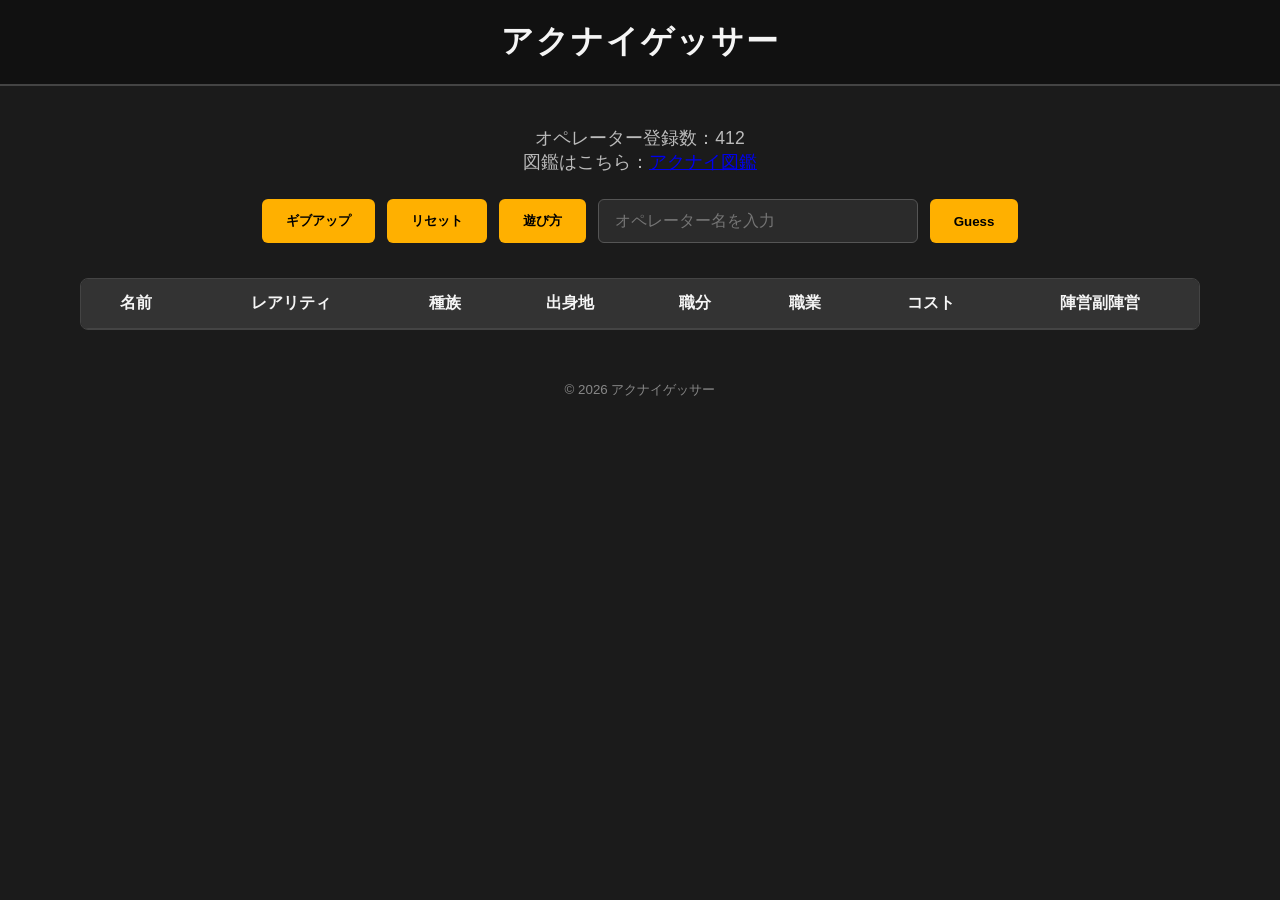
==== arknights/guesser.html @ a70462ee "Update guesser.html" ====
<!DOCTYPE html>
<html lang="ja">

<head>
    <meta charset="UTF-8">
    <meta name="viewport" content="width=device-width, initial-scale=1.0">
    <title>アクナイゲッサー</title>
    <link rel="icon" href="images/favicon.ico" type="image/x-icon">
    <link rel="stylesheet" href="style.css">
    <script src="script.js" defer></script>
</head>

<body>

    <header>
        <h1>アクナイゲッサー</h1>
    </header>

    <main>

        <section id="statusArea">
            <span id="problemNumber">オペレーター登録数：412</span>
            <p>図鑑はこちら：<a href="study.html">アクナイ図鑑</a></p>
        </section>
            <section id="guessArea">
            <button id="giveUpButton" type="button">
                ギブアップ
            </button>

            <button id="resetButton" type="button">
                リセット
            </button>

            <button id="helpButton" type="button">
                遊び方
            </button>

            <dialog id="helpDialog">
                <div class="dialog-header">
                    <h2>遊び方</h2>
                </div>
            
                <div class="dialog-content">
                    <p>
                        オペレーターの名前を入力して、Enterキーまたは「guess」ボタンを押してください。
                    </p>
            
                    <p>
                        正解を知りたい場合は「ギブアップ」ボタンを押してください。
                    </p>
            
                    <h3>一部オペレーターの扱いについて</h3>
            
                    <ul>
                        <li>情報は白wikiの内容を基にしています。</li>
                        <li>統合戦略のみで登場するオペレータなどを含みます。</li>
                        <li>
                            種族が複数あるオペレーターは、完全一致でないと正解扱いになりません。<br>
                            例）種族が「コータス/キメラ」のオペレーターと、
                            「コータス」のオペレーターを比較すると、不一致扱いになります。
                        </li>
                        <li>「製造元」は「出身地」として扱います。</li>
                        <li>一部オペレーターの種族はプロファイルにないため、空白になります。</li>
                        <li>
                            陣営として扱うのは、各オペレーター個別ページで記載のある陣営および副陣営のみです。
                            親組織の陣営は記載のない限り考慮しません。<br>
                            例）陣営が「行動予備隊A1」のオペレーターは
                            「ロドスアイランド」陣営として扱いません。
                        </li>
                        <li>陣営と副陣営に序列、区別はつけていません。</li>
                        <li>
                            職分が不一致で職業が一致している場合、部分一致扱いになります。
                        </li>
                    </ul>
                </div>
            
                <div class="dialog-footer">
                    <button id="closeHelpButton" type="button">
                        閉じる
                    </button>
                </div>
            </dialog>
            <input
                type="text"
                id="operatorInput"
                list="operatorList"
                placeholder="オペレーター名を入力"
                autocomplete="off">

            <datalist id="operatorList"></datalist>

            <button id="guessButton" type="button">
                Guess
            </button>

        </section>

        <section id="historyArea">

            <table>
                <thead>
                    <tr>
                        <th>名前</th>
                        <th>レアリティ</th>
                        <th>種族</th>
                        <th>出身地</th>
                        <th>職分</th>
                        <th>職業</th>
                        <th>コスト</th>
                        <th>陣営副陣営</th>
                    </tr>
                </thead>

                <tbody id="historyTable">
                    <!-- JavaScriptで履歴を追加 -->
                </tbody>
            </table>

        </section>

        <section id="clearArea" hidden>

            <h2>正解！</h2>

            <p>
                正解は
                <strong id="answerName"></strong>
                でした！
            </p>

            <button id="nextButton" type="button">
                次の問題へ →
            </button>

        </section>
    </main>

    <footer>
        <small>&copy; 2026 アクナイゲッサー</small>
    </footer>

</body>

</html>
---- arknights/style.css ----
/* ===== 共通 ===== */

* {
    margin: 0;
    padding: 0;
    box-sizing: border-box;
}

body {
    background: #1b1b1b;
    color: #f5f5f5;
    font-family: "Yu Gothic", "Meiryo", sans-serif;
}

main {
    width: min(1120px, 95%);
    margin: 40px auto;
}

.correct {
    background: #3ba55d;
    color: white;
    font-weight: bold;
}

.partial {
    background: #d8a100;
    color: white;
    font-weight: bold;
}

.wrong {
    background: #af4040;
    color: white;
}

button:disabled {
    background: #666;
    color: #bbb;
    cursor: not-allowed;
    opacity: 0.6;
}

input:disabled {
    background: #333;
    color: #999;
    cursor: not-allowed;
}

/* ===== ヘルプ ===== */
#helpDialog {
    margin: auto;
    width: min(700px, calc(100% - 40px));
    max-height: 80vh;
    padding: 0;
    border: none;
    border-radius: 12px;
    background: #fff;
    color: #181818;
    box-shadow: 0 20px 60px rgba(0, 0, 0, 0.2);
}

#helpDialog::backdrop {
    background: rgba(0, 0, 0, 0.55);
    backdrop-filter: blur(3px);
}

.dialog-header {
    display: flex;
    align-items: center;
    justify-content: space-between;
    padding: 20px 24px;
    border-bottom: 1px solid #eee;
}

.dialog-header h2 {
    margin: 0;
    font-size: 1.3rem;
}

.dialog-header button {
    border: none;
    background: none;
    color: #666;
    font-size: 1.8rem;
    line-height: 1;
    cursor: pointer;
}

.dialog-header button:hover {
    color: #D50015;
}

.dialog-content {
    max-height: 60vh;
    overflow-y: auto;
    padding: 24px;
    line-height: 1.8;
}

.dialog-content p {
    margin: 0 0 0 0px;
}

.dialog-content h3 {
    margin: 30px 0 15px;
    color: #D50015;
    font-size: 1rem;
}

.dialog-content ul {
    margin: 0;
    padding-left: 1.5em;
}

.dialog-content li {
    margin-bottom: 12px;
}

.dialog-footer {
    padding: 16px 24px;
    border-top: 1px solid #eee;
    text-align: right;
}

#closeHelpButtonBottom {
    padding: 10px 20px;
    border: 1px solid #181818;
    border-radius: 4px;
    background: #181818;
    color: #fff;
    cursor: pointer;
}

#closeHelpButtonBottom:hover {
    background: #D50015;
    border-color: #D50015;
}
/* ===== ヘッダー ===== */

header {
    background: #111;
    border-bottom: 2px solid #444;
    padding: 20px;
    text-align: center;
}

header h1 {
    font-size: 2rem;
    letter-spacing: 2px;
}

/* ===== 問題番号 ===== */

#statusArea {
    text-align: center;
    margin-bottom: 25px;
    font-size: 1.1rem;
    color: #bbb;
}

/* ===== 入力欄 ===== */

#guessArea {
    display: flex;
    justify-content: center;
    gap: 12px;
    margin-bottom: 35px;
}

#operatorInput {
    width: 320px;
    padding: 12px 16px;
    font-size: 1rem;

    border: 1px solid #555;
    border-radius: 6px;

    background: #2b2b2b;
    color: white;
}

#operatorInput:focus {
    outline: none;
    border-color: #ffb000;
}

button {
    cursor: pointer;

    padding: 12px 24px;

    border: none;
    border-radius: 6px;

    background: #ffb000;
    color: black;

    font-weight: bold;
    transition: .2s;
}

button:hover {
    background: #ffc63a;
}

/* ===== 履歴 ===== */
td {
    white-space: nowrap;
}

#historyArea {

    max-height: 600px;
    overflow-y: auto;

    border: 1px solid #444;
    border-radius: 8px;

    background: #252525;
}

table {
    width: 100%;
    border-collapse: collapse;
}

thead {

    position: sticky;
    top: 0;

    background: #333;
}

th,
td {

    padding: 14px;
    text-align: center;

    border-bottom: 1px solid #444;
}

tbody tr:hover {
    background: #333;
}


/* ===== 正解画面 ===== */

#clearArea {

    margin-top: 40px;
    padding: 30px;

    text-align: center;

    border-radius: 10px;

    background: #27312b;
    border: 2px solid #4caf50;
}

#clearArea h2 {
    color: #7CFC8A;
    margin-bottom: 15px;
}

#answerName {
    font-size: 1.6rem;
    font-weight: bold;
}
/* ===== フッター ===== */

footer {

    margin: 50px 0 20px;

    text-align: center;
    color: #888;
}

/* ===== 予習画面 ===== */

.filters-header h2 {
    font-size: 1.1rem;
    margin-bottom: 4px;
    color: #f7d48b;
}

.filters-header p {
    font-size: 0.95rem;
    color: #bdbdbd;
}

.filters-section {
    padding: 14px;
    border: 1px solid rgba(255, 255, 255, 0.08);
    border-radius: 14px;
    background: rgba(255, 255, 255, 0.03);
}

.section-title {
    font-size: 0.82rem;
    font-weight: 700;
    letter-spacing: 0.16em;
    text-transform: uppercase;
    color: #ffb000;
    margin-bottom: 12px;
}

.filter-grid {
    display: grid;
    grid-template-columns: repeat(3, minmax(0, 1fr));
    gap: 12px;
}

.filter-grid-compact {
    grid-template-columns: repeat(3, minmax(0, 1fr));
}

.filter-group {
    display: flex;
    flex-direction: column;
    gap: 6px;
    padding: 10px 12px;
    border: 1px solid #4b4b4b;
    border-radius: 12px;
    background: #2a2a2a;
}

.filter-group label {
    font-size: 0.78rem;
    color: #d3d3d3;
    font-weight: 600;
}

.filter-group-action {
    justify-content: flex-end;
}

.reset-button {
    min-height: 44px;
    padding: 10px 12px;
    border: 1px solid #ffb000;
    border-radius: 10px;
    background: linear-gradient(135deg, #5a3b00, #3a2a00);
    color: #fff4d6;
    font-weight: 700;
    box-shadow: inset 0 1px 0 rgba(255, 255, 255, 0.08);
}

.reset-button:hover {
    background: linear-gradient(135deg, #6c4600, #4b3300);
}

#filters input,
#filters select {
    width: 100%;
    padding: 10px 12px;
    font-size: 15px;
    border: 1px solid #575757;
    border-radius: 10px;
    background: #1f1f1f;
    color: #f5f5f5;
    box-sizing: border-box;
}

#filters input::placeholder {
    color: #999;
}

#filters input:focus,
#filters select:focus {
    outline: none;
    border-color: #ffb000;
    box-shadow: 0 0 0 2px rgba(255, 176, 0, 0.2);
}

.table-panel {
    width: 100%;
    overflow-x: auto;
}

@media (max-width: 900px) {
    .filter-grid,
    .filter-grid-compact {
        grid-template-columns: repeat(2, minmax(0, 1fr));
    }
}

@media (max-width: 700px) {
    #filters {
        padding: 16px;
    }

    .filters-header {
        flex-direction: column;
        align-items: flex-start;
        gap: 6px;
    }

    .filter-grid,
    .filter-grid-compact {
        grid-template-columns: 1fr;
    }
}

/* ===== スマホ ===== */

@media (max-width: 700px) {
    tr{
        font-size: 0.5em;
    }

    #guessArea {
        flex-direction: column;
        align-items: center;
    }

    #operatorInput {
        width: 100%;
    }

    table {
        font-size: .9rem;
    }

    th,
    td {
        padding: 10px;
    }
}
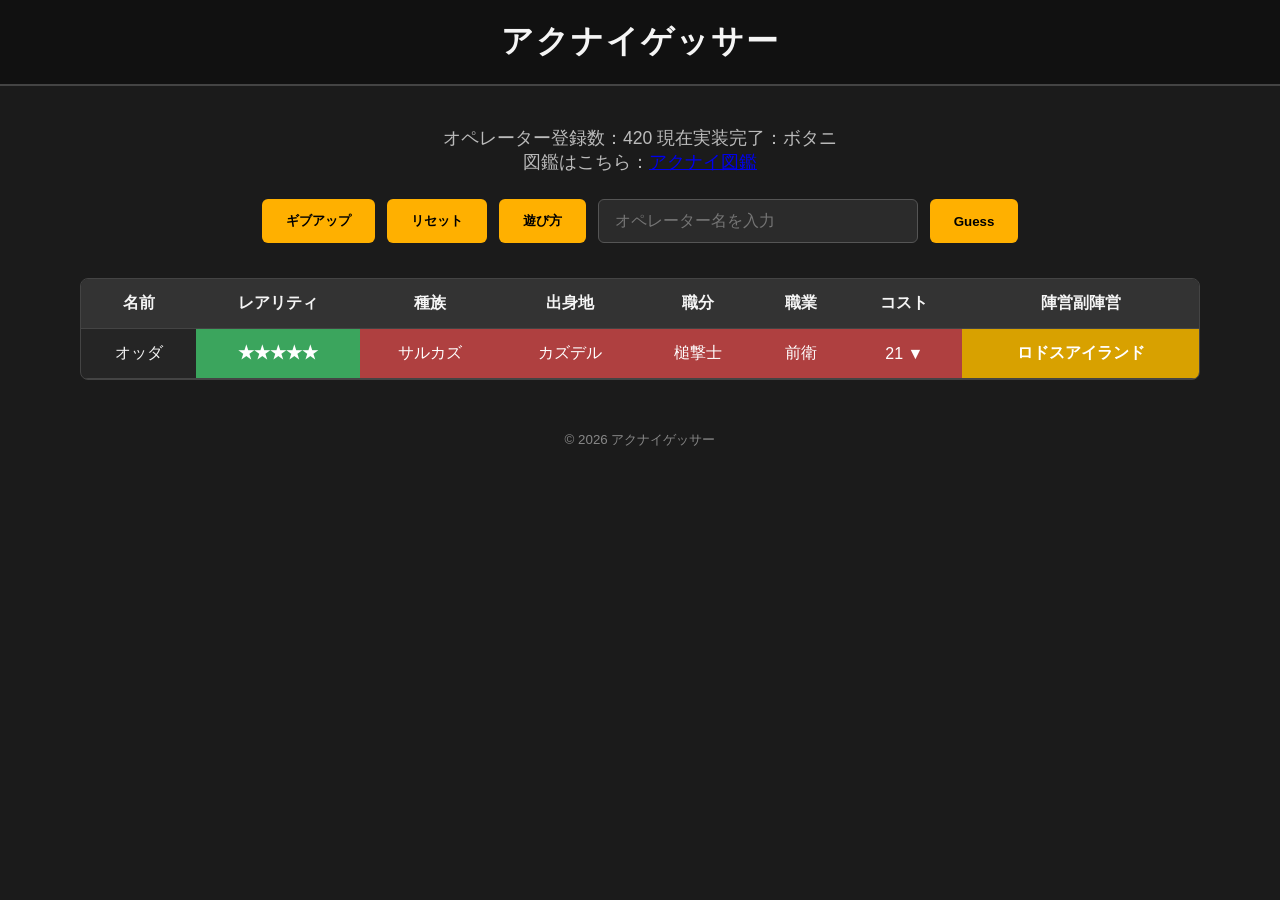
==== commit 746e5ad7: "add botani" ====
--- a/arknights/guesser.html
+++ b/arknights/guesser.html
@@ -19,7 +19,8 @@
     <main>
 
         <section id="statusArea">
-            <span id="problemNumber">オペレーター登録数：412</span>
+            <span id="problemNumber">オペレーター登録数：<span id="operatorCount"></span></span>
+            <span id="implementationStatus">現在実装完了：<span id="latestOperator"></span></span>
             <p>図鑑はこちら：<a href="study.html">アクナイ図鑑</a></p>
         </section>
             <section id="guessArea">
--- a/arknights/style.css
+++ b/arknights/style.css
@@ -51,7 +51,7 @@
 #helpDialog {
     margin: auto;
     width: min(700px, calc(100% - 40px));
-    max-height: 80vh;
+    max-height: 90vh;
     padding: 0;
     border: none;
     border-radius: 12px;
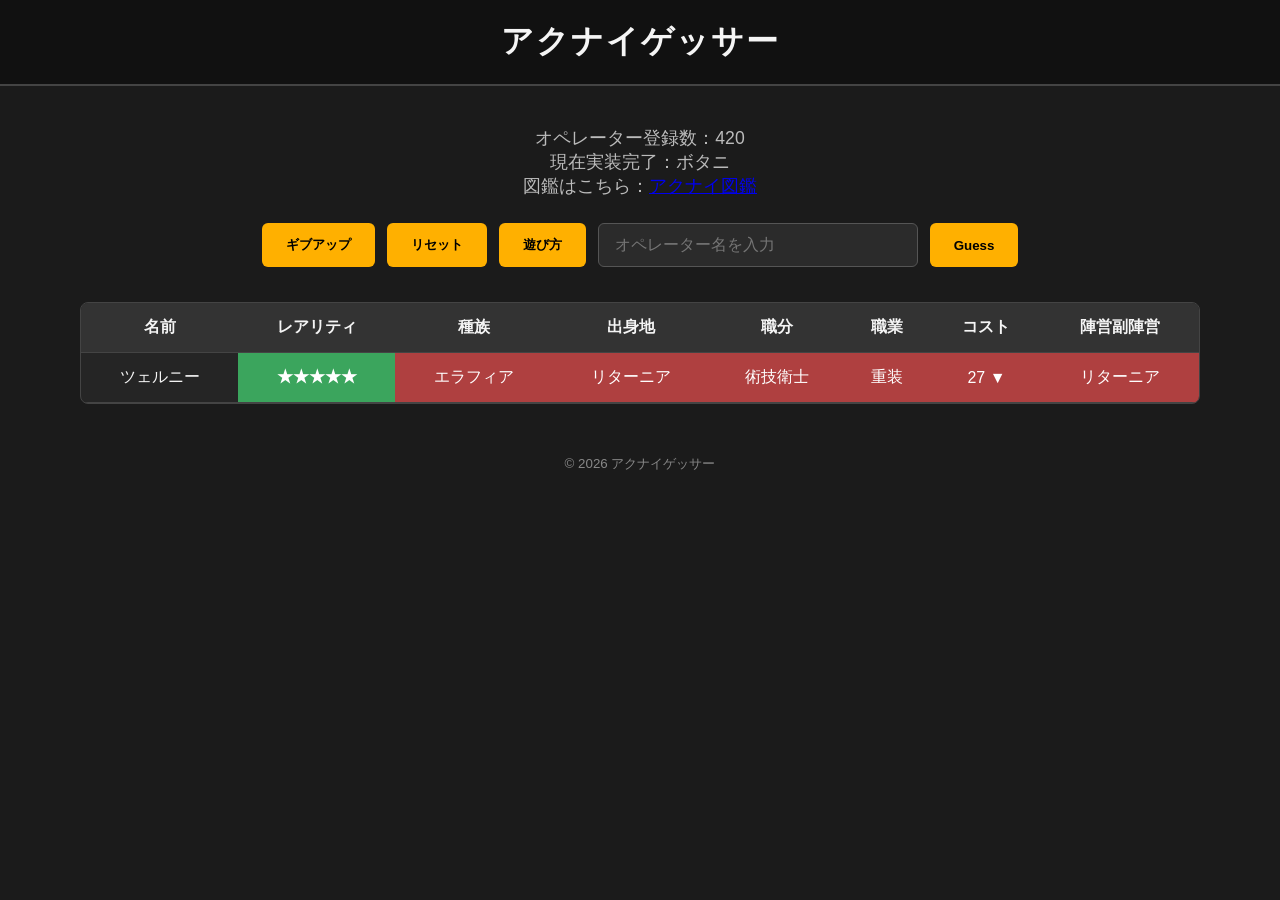
==== commit 40384dde: "add script" ====
--- a/arknights/guesser.html
+++ b/arknights/guesser.html
@@ -19,8 +19,8 @@
     <main>
 
         <section id="statusArea">
-            <span id="problemNumber">オペレーター登録数：<span id="operatorCount"></span></span>
-            <span id="implementationStatus">現在実装完了：<span id="latestOperator"></span></span>
+            <span id="problemNumber">オペレーター登録数：<span id="operatorCount"></span></span><br>
+            <span id="implementationStatus">現在実装完了：<span id="latestOperator"></span></span><br>
             <p>図鑑はこちら：<a href="study.html">アクナイ図鑑</a></p>
         </section>
             <section id="guessArea">
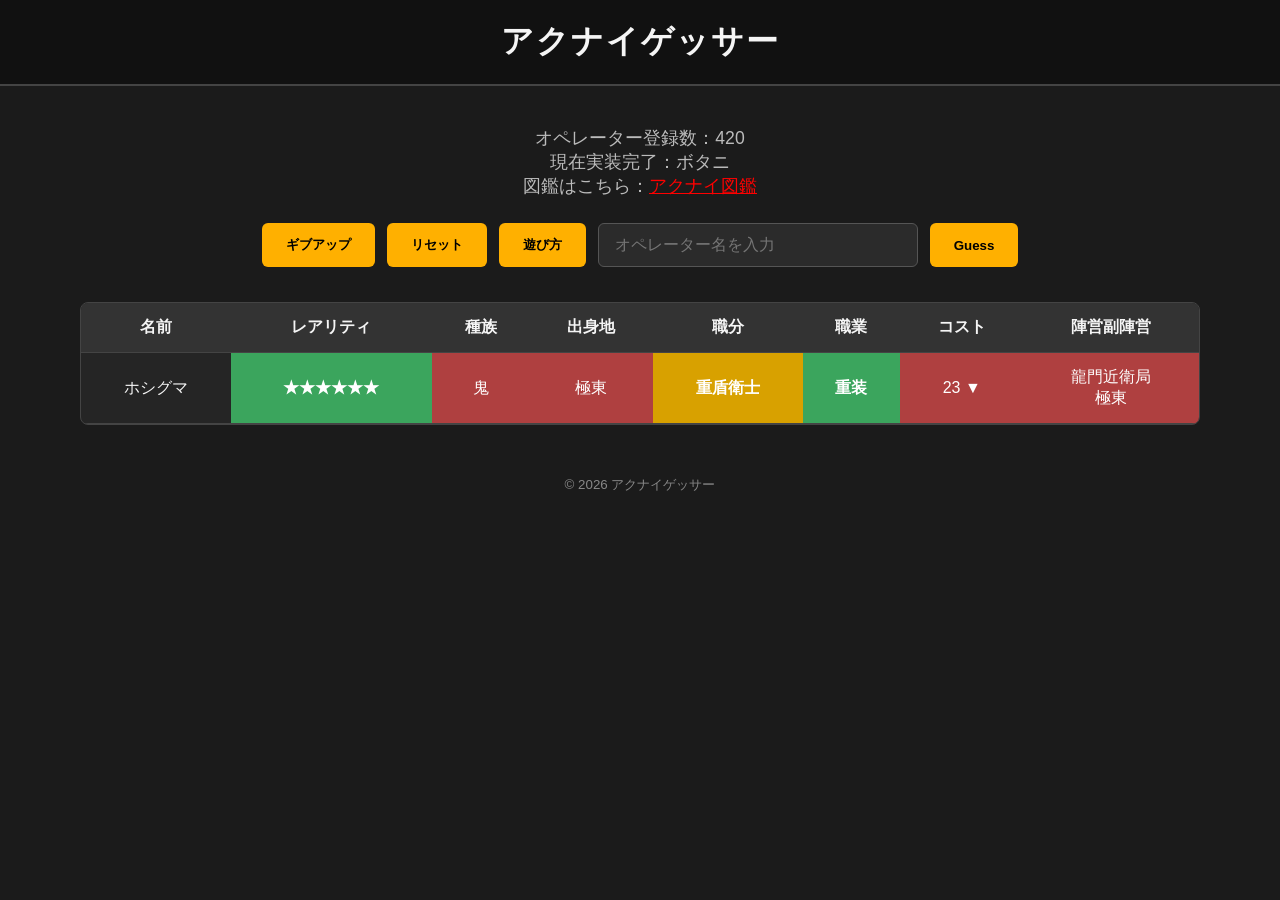
==== commit dc97ab79: "a" ====
--- a/arknights/guesser.html
+++ b/arknights/guesser.html
@@ -21,7 +21,7 @@
         <section id="statusArea">
             <span id="problemNumber">オペレーター登録数：<span id="operatorCount"></span></span><br>
             <span id="implementationStatus">現在実装完了：<span id="latestOperator"></span></span><br>
-            <p>図鑑はこちら：<a href="study.html">アクナイ図鑑</a></p>
+            <p>図鑑はこちら：<a href="study.html" class="link">アクナイ図鑑</a></p>
         </section>
             <section id="guessArea">
             <button id="giveUpButton" type="button">
@@ -43,17 +43,14 @@
             
                 <div class="dialog-content">
                     <p>
-                        オペレーターの名前を入力して、Enterキーまたは「guess」ボタンを押してください。
-                    </p>
-            
-                    <p>
+                        オペレーターの名前を入力して、Enterキーまたは「guess」ボタンを押してください。<br>
                         正解を知りたい場合は「ギブアップ」ボタンを押してください。
                     </p>
             
                     <h3>一部オペレーターの扱いについて</h3>
             
                     <ul>
-                        <li>情報は白wikiの内容を基にしています。</li>
+                        <li>情報は<a href="https://arknights.wikiru.jp/">白wiki</a>の内容を基にしています。</li>
                         <li>統合戦略のみで登場するオペレータなどを含みます。</li>
                         <li>
                             種族が複数あるオペレーターは、完全一致でないと正解扱いになりません。<br>
@@ -66,12 +63,13 @@
                             陣営として扱うのは、各オペレーター個別ページで記載のある陣営および副陣営のみです。
                             親組織の陣営は記載のない限り考慮しません。<br>
                             例）陣営が「行動予備隊A1」のオペレーターは
-                            「ロドスアイランド」陣営として扱いません。
+                            「ロドスアイランド」陣営として扱いません。<br>
+                            また陣営と副陣営に序列、区別はつけていません。
                         </li>
-                        <li>陣営と副陣営に序列、区別はつけていません。</li>
                         <li>
                             職分が不一致で職業が一致している場合、部分一致扱いになります。
                         </li>
+                        <li>緊急連絡先：@c_w_doll</li>
                     </ul>
                 </div>
             
--- a/arknights/style.css
+++ b/arknights/style.css
@@ -65,6 +65,10 @@
     backdrop-filter: blur(3px);
 }
 
+.link{
+    color: red;
+}
+
 .dialog-header {
     display: flex;
     align-items: center;
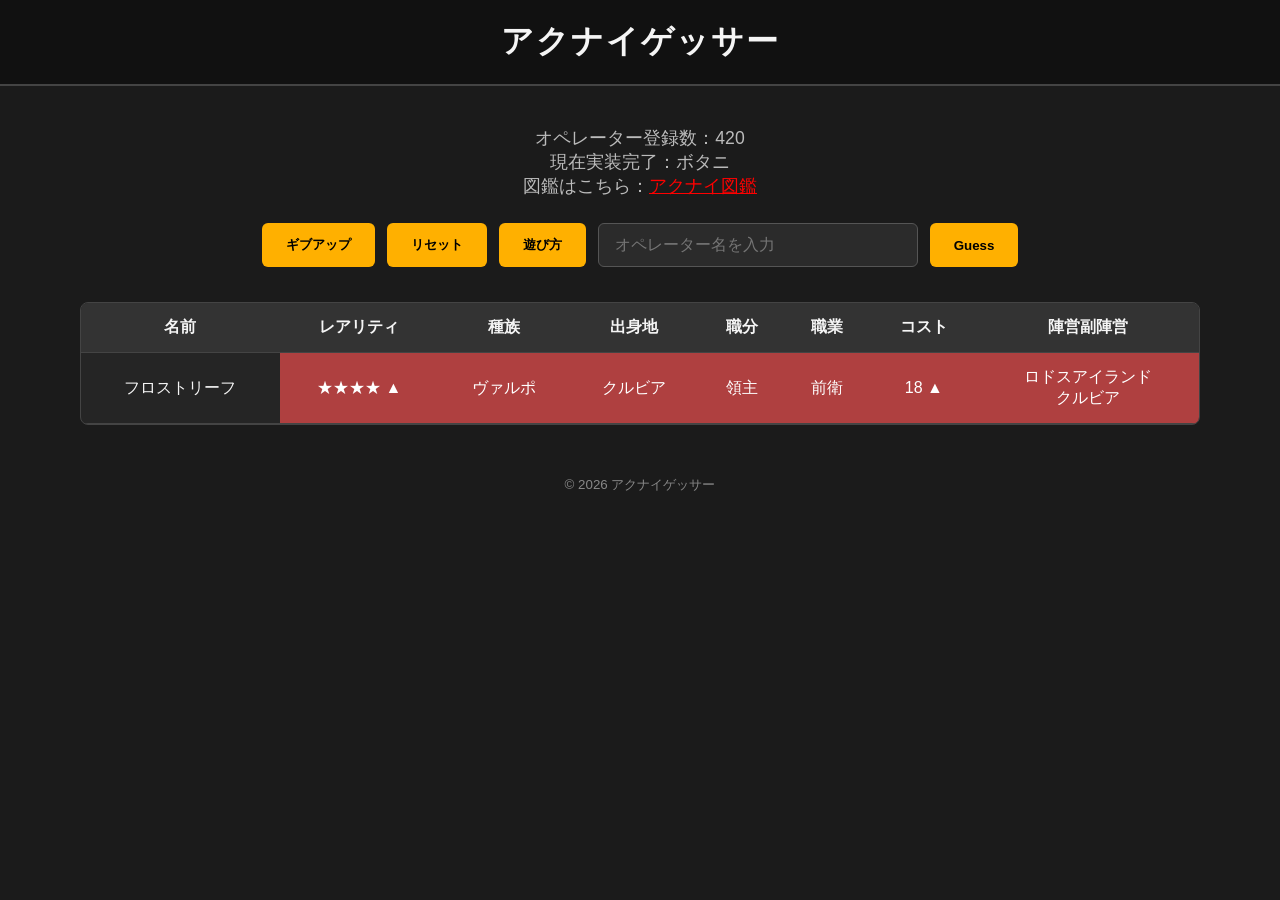
==== commit 3741545c: "googleのタグ追加" ====
--- a/arknights/guesser.html
+++ b/arknights/guesser.html
@@ -8,7 +8,18 @@
     <link rel="icon" href="images/favicon.ico" type="image/x-icon">
     <link rel="stylesheet" href="style.css">
     <script src="script.js" defer></script>
+    <!-- Google tag (gtag.js) -->
+    <script async src="https://www.googletagmanager.com/gtag/js?id=G-MF7P3ZWMCS"></script>
+    <script>
+    window.dataLayer = window.dataLayer || [];
+    function gtag(){dataLayer.push(arguments);}
+    gtag('js', new Date());
+
+    gtag('config', 'G-MF7P3ZWMCS');
+    </script>    
 </head>
+
+
 
 <body>
 
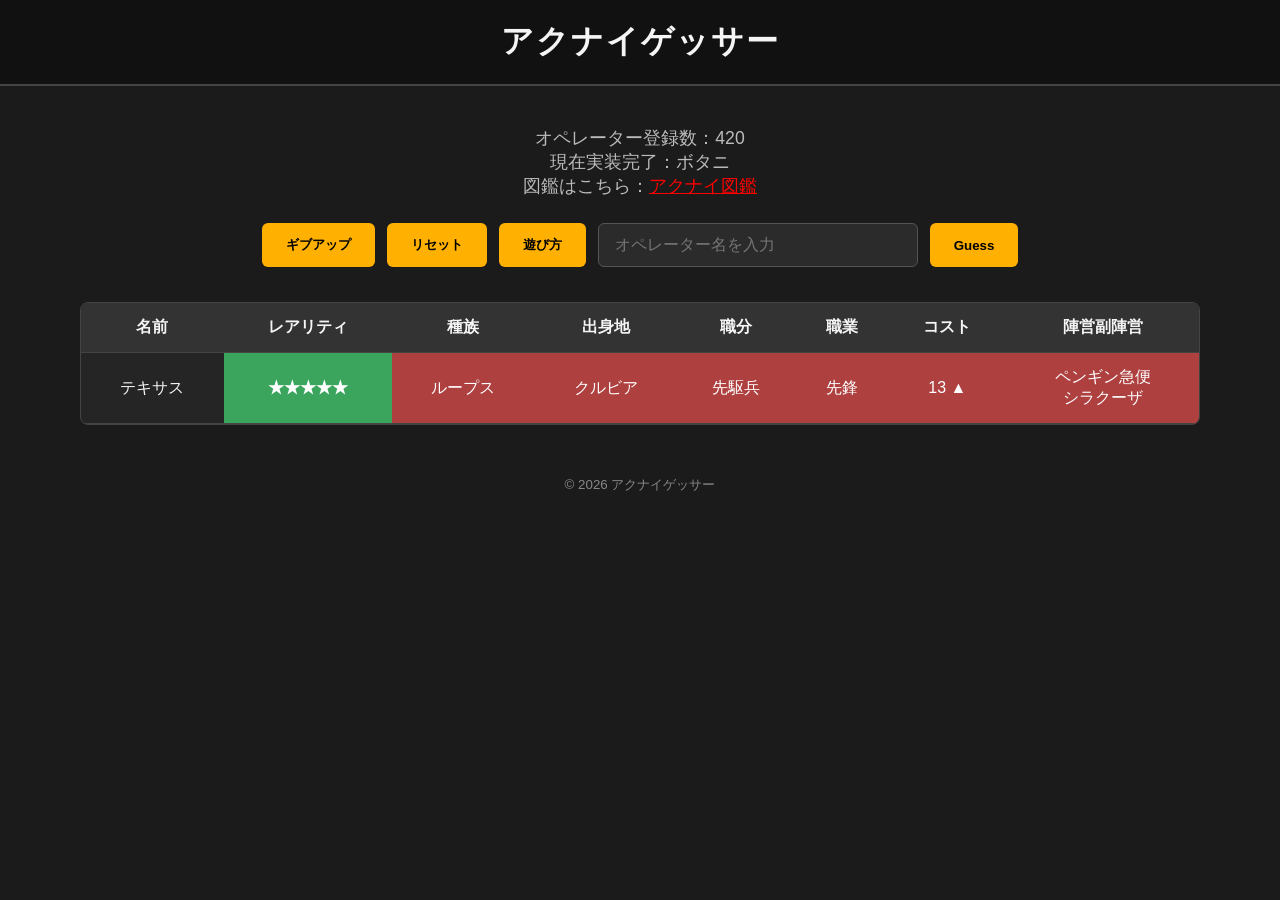
==== commit 6f34e375: "タグ移動" ====
--- a/arknights/guesser.html
+++ b/arknights/guesser.html
@@ -8,15 +8,6 @@
     <link rel="icon" href="images/favicon.ico" type="image/x-icon">
     <link rel="stylesheet" href="style.css">
     <script src="script.js" defer></script>
-    <!-- Google tag (gtag.js) -->
-    <script async src="https://www.googletagmanager.com/gtag/js?id=G-MF7P3ZWMCS"></script>
-    <script>
-    window.dataLayer = window.dataLayer || [];
-    function gtag(){dataLayer.push(arguments);}
-    gtag('js', new Date());
-
-    gtag('config', 'G-MF7P3ZWMCS');
-    </script>    
 </head>
 
 
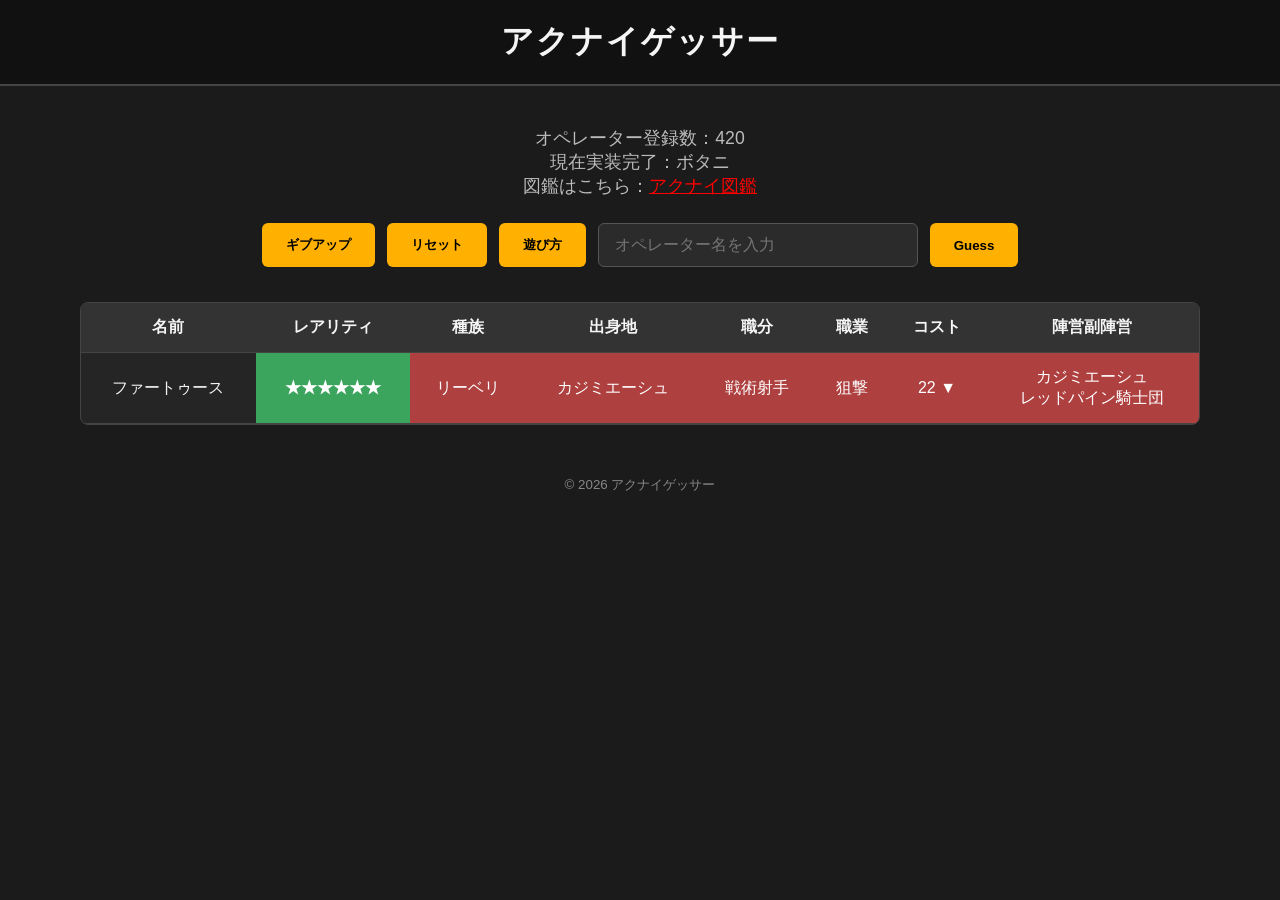
==== commit 1fff49a6: "タグ再修正" ====
--- a/arknights/guesser.html
+++ b/arknights/guesser.html
@@ -8,6 +8,15 @@
     <link rel="icon" href="images/favicon.ico" type="image/x-icon">
     <link rel="stylesheet" href="style.css">
     <script src="script.js" defer></script>
+    <!-- Google tag (gtag.js) -->
+    <script async src="https://www.googletagmanager.com/gtag/js?id=G-MF7P3ZWMCS"></script>
+    <script>
+    window.dataLayer = window.dataLayer || [];
+    function gtag(){dataLayer.push(arguments);}
+    gtag('js', new Date());
+
+    gtag('config', 'G-MF7P3ZWMCS');
+    </script>  
 </head>
 
 
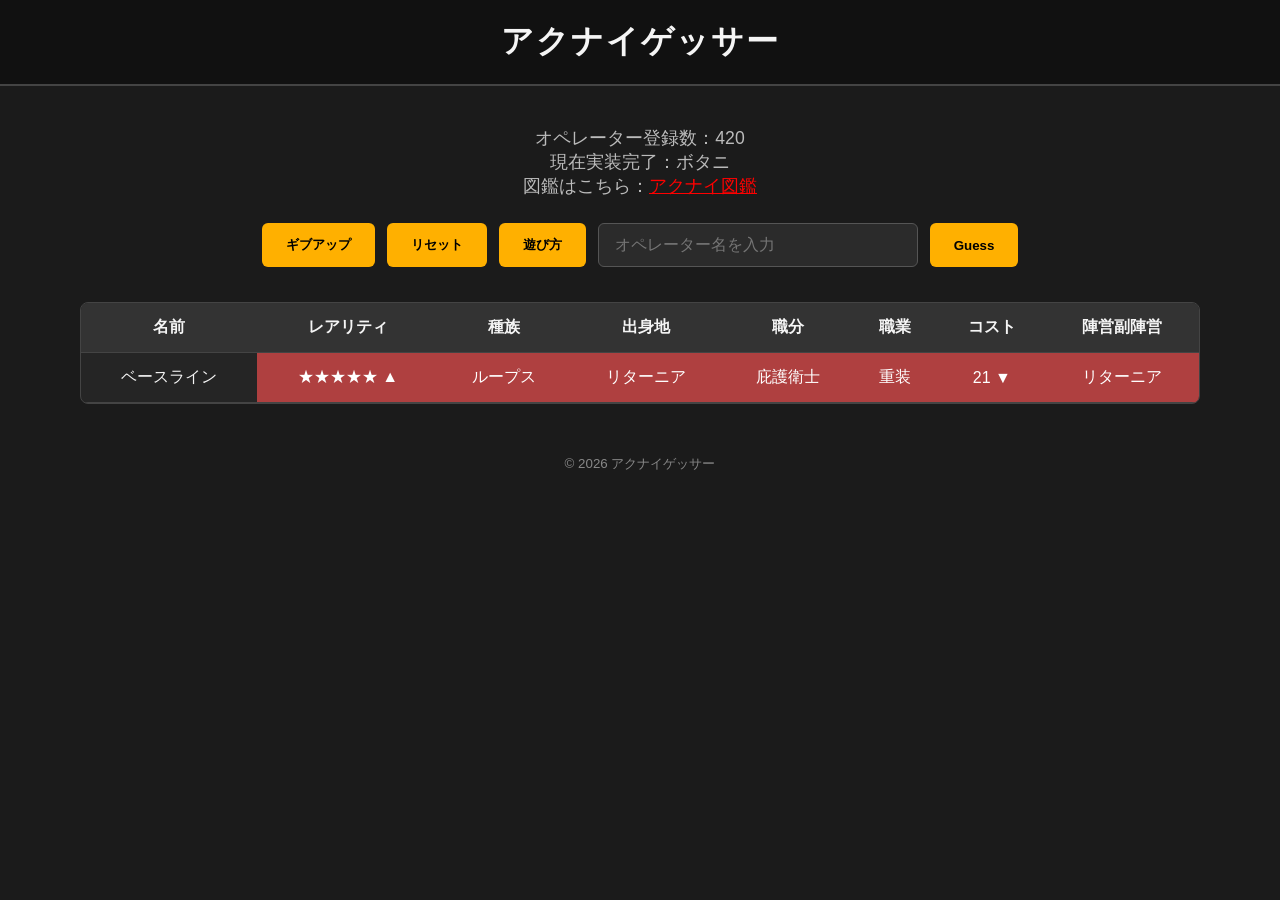
==== commit 4da0eeae: "画像サイズ調整" ====
--- a/arknights/guesser.html
+++ b/arknights/guesser.html
@@ -61,7 +61,7 @@
                     <h3>一部オペレーターの扱いについて</h3>
             
                     <ul>
-                        <li>情報は<a href="https://arknights.wikiru.jp/">白wiki</a>の内容を基にしています。</li>
+                        <li>情報は<a href="https://arknights.wikiru.jp/" target="_blank" rel="noopener noreferrer">白wiki</a>の内容を基にしています。</li>
                         <li>統合戦略のみで登場するオペレータなどを含みます。</li>
                         <li>
                             種族が複数あるオペレーターは、完全一致でないと正解扱いになりません。<br>
